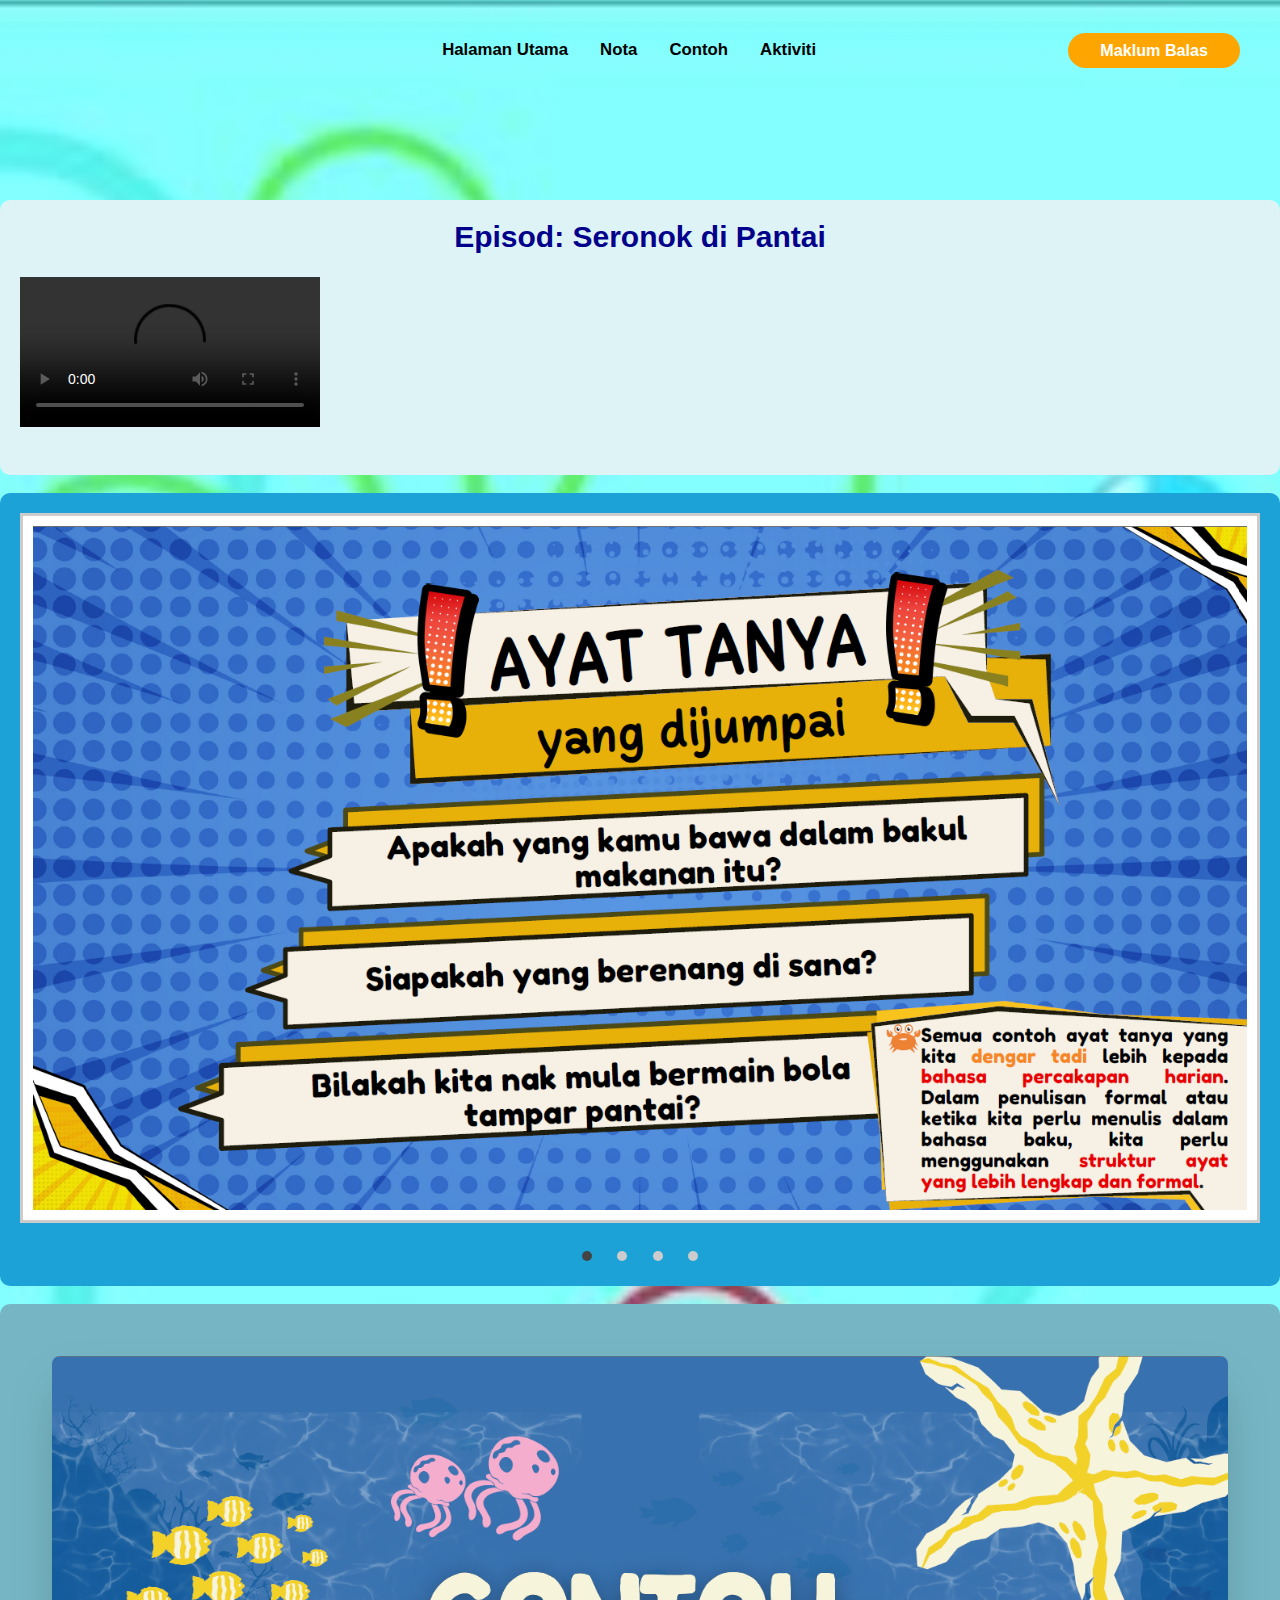
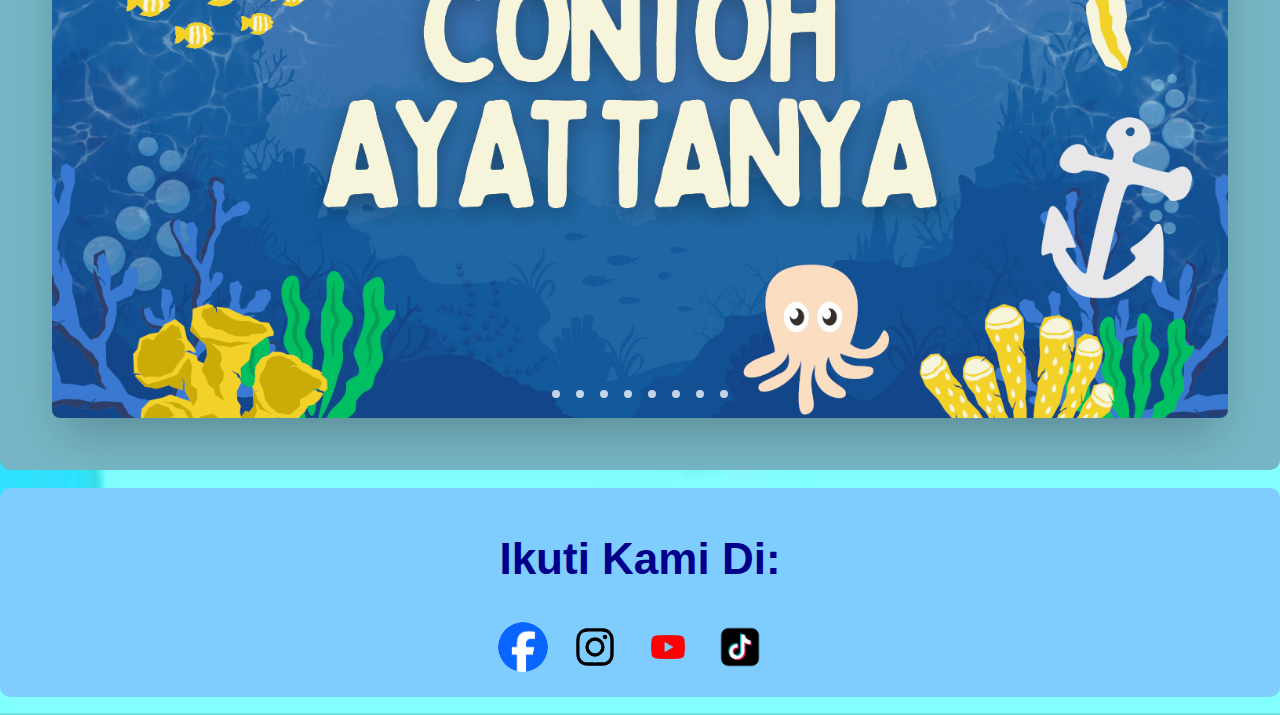
==== about.html @ 25fa5f42 "Add files via upload" ====
<!DOCTYPE html>
<html lang="en">

<head>
    <meta charset="UTF-8">
    <meta http-equiv="X-UA-Compatible" content="IE=edge">
    <meta name="viewport" content="width=device-width,intial-scale=1.0">
    <title>Contoh</title>
    <link rel="stylesheet" href="style.css">
    <link href='https://unpkg.com/boxicons@2.1.4/css/boxicons.min.css' rel='stylesheet'>
    <link rel="stylesheet" href="https://cdnjs.cloudflare.com/ajax/libs/font-awesome/6.6.0/css/all.min.css" 
    integrity="sha512-Kc323vGBEqzTmouAECnVceyQqyqdsSiqLQISBL29aUW4U/M7pSPA/gEUZQqv1cwx4OnYxTxve5UMg5GT6L4JJg=="
    crossorigin="anonymous" referrerpolicy="no-referrer" />
    <link href='https://unpkg.com/boxicons@2.1.4/css/boxicons.min.css' rel='stylesheet'>
    <link rel="icon" href="Shodwe-removebg-preview.png" type="image/png" id="logo">
</head>

<body class="about_page">
  <header class="header">
    <div class="navbar">
      <a href="index.html" class="logo"><img src="Shodwe-removebg-preview.png" alt=""></a>
        <ul class="links">
        <li><a href="index.html" style="--i:1;" class="active">Halaman Utama</a></li>
        <li><a href="review.html" style="--i:2;">Nota</a></li>
        <li><a href="about.html" style="--i:3;">Contoh</a></li>
        <li><a href="activity.html" style="--i:4;">Aktiviti</a></li>
      </ul>
      <a href="feedback.html" style="--i:5;" class="action_btn">Maklum Balas</a>
      <div class="toggle_btn">
        <i class="fa-solid fa-bars"></i>
      </div>
    </div>

    <div class="dropdown_menu">
      <ul>
        <li><a href="index.html" style="--i:1;" class="active">Halaman Utama</a></li>
        <li><a href="review.html" style="--i:2;">Nota</a></li>
        <li><a href="about.html" style="--i:3;">Contoh</a></li>
        <li><a href="activity.html" style="--i:4;">Aktiviti</a></li>
        <li><a href="feedback.html" style="--i:5;" class="action_btn">Maklum Balas</a></li>
      </ul>
    </div>
 </header>   
    <main class="background">
      <div id="container">
        <div class="wrapper1">
          <h2>Episod: Seronok di Pantai</h2>
          <br>
          <div class="video">
            <video controls>
              <source src="video.mp4" type="video/mp4">
            </video>
          </div>
          <br >
        </div>
        <br>
        <div class="wrapper2">
          <div id="slider">
            <input type="radio" name="slider" id="slide1" checked>
            <input type="radio" name="slider" id="slide2">
            <input type="radio" name="slider" id="slide3">
            <input type="radio" name="slider" id="slide4">
            <div id="slides">
               <div id="overflow">
                  <div class="inner">
                     <div class="slide slide_1">
                        <div class="slide-content">
                          <img src="Slaid_contoh1.png" alt="">
                        </div>
                     </div>
                     <div class="slide slide_2">
                        <div class="slide-content">
                          <img src="Slaid_contoh2.png" alt="">
                        </div>
                     </div>
                     <div class="slide slide_3">
                        <div class="slide-content">
                          <img src="Slaid_contoh3.png" alt="">
                        </div>
                     </div>
                     <div class="slide slide_4">
                        <div class="slide-content">
                          <img src="Slaid_contoh4.png" alt="">
                        </div>
                     </div>
                  </div>
               </div>
            </div>
            <div id="controls">
               <label for="slide1"></label>
               <label for="slide2"></label>
               <label for="slide3"></label>
               <label for="slide4"></label>
            </div>
            <div id="bullets">
               <label for="slide1"></label>
               <label for="slide2"></label>
               <label for="slide3"></label>
               <label for="slide4"></label>
            </div>
         </div>
        </div>
        <br>
          <div class="wrapper3">
            <section class="container1">
              <div class="slider-wrapper">
                <div class="slider1">
                  <img id="slide-1" src="Contoh1.png" alt="" />
                  <img id="slide-2" src="Contoh2.png" alt="" />
                  <img id="slide-3" src="Contoh3.png" alt="" />
                  <img id="slide-4" src="Contoh4.png" alt="" />
                  <img id="slide-5" src="Contoh5.png" alt="" />
                  <img id="slide-6" src="Contoh6.png" alt="" />
                  <img id="slide-7" src="Contoh7.png" alt="" />
                  <img id="slide-8" src="Contoh8.png" alt="" />
                </div>
                <div class="slider-nav">
                  <a href="#slide-1"></a>
                  <a href="#slide-2"></a>
                  <a href="#slide-3"></a>
                  <a href="#slide-4"></a>
                  <a href="#slide-5"></a>
                  <a href="#slide-6"></a>
                  <a href="#slide-7"></a>
                  <a href="#slide-8"></a>
                </div>
              </div>
            </section>
          </div>
        <br>
        <div class="wrapper4">
          <h1>Ikuti Kami Di:</h1>
          
          <a href="https://www.facebook.com/profile.php?id=61567874292836&mibextid=ZbWKwL"><img src="facebook.png" alt="facebook"></a>
          <a href="https://www.instagram.com/heytomatomato/profilecard/?igsh=MWg4bmYzZXJvYXN2dw=="><img src="bxl-instagram.svg" alt="instagram"></a>
          <a href="https://youtube.com/@bijaktanya?feature=shared"><img src="youtube-removebg-preview.png" alt="youtube"></a>
          <a href="https://www.tiktok.com/@bijak.tanya?_t=8r7z7wNTLHM&_r=1"><img src="tiktok.png" alt="twitter"></a>
        </div>
      </div>
      <br>
  </main>
  <script>
    const toggleBtn = document.querySelector(".toggle_btn");
    const toggleBtnIcon = document.querySelector(".toggle_btn i");
    const dropDownMenu = document.querySelector(".dropdown_menu");

    toggleBtn.onclick = function () {
      dropDownMenu.classList.toggle("open");
      const isOpen = dropDownMenu.classList.contains("open");

      toggleBtnIcon.className = isOpen
        ? "fa-solid fa-xmark"
        : "fa-solid fa-bars";
    };
  </script>
</body>
</html>
---- style.css ----
*{
    margin: 0;
    padding: 0;
    box-sizing: border-box;
    font-family: 'Montserrat',sans-serif;
}

body{
    background-position: center;
    padding: 0;
    margin: 0;
}

body.home_page{
    background-image: url("background.jpeg");
    background-size: cover;
    background-position: center;
    padding: 0;
    margin: 0;
}

body.feedback_page{
    font-family: 'Outfit';
    background-image: url(bg_background.jpg);
    background-size: cover;
    background-position: center;
    padding: 0;
    margin: 0;
}

body.activity_page{
    background-image: url("Activity_background.png");
    background-size: cover;
    background-position: center;
    padding: 0;
    margin: 0;
}

body.reviewpage{
    background-image: url("review_background.png");
    background-size: cover;
    background-position: center;
    padding: 0;
    margin: 0;
}

.review_page{
    font-family: 'Poppins';
    width: 100%;
    min-height: 100vh;
    display: grid;
    place-items: center;
}

body.about_page {
    background-image: url("about_bg.jpeg");
    background-size: cover;
    background-position: center;
    padding: 0;
    margin: 0;
}

/**dropdown menu**/
li{
    list-style: none;
}

a{
    text-decoration: none;
    color: black;
    font-size: 1.05rem;
    font-weight: bold;
}

a:hover{
    color: #FFC000;
}


/**header css**/

.header{
    position: relative;
    width: 100%;
    padding: 0 2rem ;
    background: transparent;
    display: flex;
    justify-content: space-between;
    align-items: center;
    z-index: 100;
}

.navbar{
    width: 100%;
    height: 100px;
    max-width: 1200px;
    margin: 0 auto;
    display: flex;
    align-items: center;
    justify-content: space-between;
}

.navbar .logo a {
    font-size: 3.5rem;
    font-weight: bold;
    text-align: center;
    width: 100%;
}

.navbar .links{
    display: flex;
    align-items: center;
    gap: 2rem;
    text-align: center;
    justify-content: center;
    width: 100%;
}

.navbar .logo {
    overflow: visible;
    margin: 0;
    display: flex;
    align-items: center;
}

.navbar .toggle_btn{
    color: black;
    font-size: 1.5rem;
    cursor: pointer;
    display: none;
}

.action_btn {
    background-color: #ffa500;
    color: #fff;
    padding: 0.5rem 2rem;
    border: none;
    outline: none;
    border-radius: 20px;
    font-size: 1.01rem;
    font-weight: bold;
    cursor: pointer;
    transition: transform 0.2s ease;
    white-space: nowrap;
}
.action_btn:hover {
    transform: scale(1.05);
    color: #fff;
}
  
.action_btn:active {
    transform: scale(0.95);
}

.dropdown_menu {
    display: none;
    position: absolute;
    right: 2rem;
    top: 60px;
    height: 0;
    width: 300px;
    background: rgba(255, 255, 255, 0.1);
    backdrop-filter: blur(15px);
    border-radius: 10px;
    overflow: hidden;
    transition: height 0.2s cubic-bezier(0.175, 0.885, 0.32, 1.275);
    justify-content: center;
}
  
.dropdown_menu.open {
    height: 240px;
}
  
.dropdown_menu .action-btn {
    width: 100%;
    display: flex;
    justify-content: center;
}
  
section#hero {
    height: calc(100vh - 60px);
    display: flex;
    flex-direction: column;
    align-items: center;
    justify-content: center;
    text-align: center;
    color: #fff;
}
  
#hero h1 {
    font-size: 3rem;
    margin-bottom: 1rem;
}
  
.dropdown_menu li {
    padding: 0.7rem;
    display: flex;
    align-items: center;
    justify-self: center;
}

@media (max-width: 992px) {
    .row .imgWrapper img{
        display: none;
    }
    .navbar .links,
    .navbar .action_btn {
      display: none;
    }
  
    .navbar .toggle_btn {
      display: block;
    }
  
    .dropdown_menu {
      display: block;
    }

    .contact-inputs{
        width: 80vw;
    }
    .contact-right{
        display: none;
    }

    .rhombus,.rhombus2{
        display: none;
    }
    #slider{
        max-width: 100%;
        height: auto;
    }
}
@media (max-width: 768px) {
    .dropdown_menu {
      left: 2rem;
      width: 100%;
    }
    .row{
        width: 90%;
    }

    .row .contentWrapper h2{
        font-size: 30px;
        padding-bottom: 20px;
    }
    
    .row .contentWrapper p{
        line-height: 24px;
    }

    .w-row {
        margin-left: 0;
        margin-right: 0;
    }
    .w-col {
        width: 100%;
        left: auto;
        right: auto;
    }
    .main-heading-wrap{
        text-align: center;
    }
}
@media (max-width: 576px) {
    .dropdown_menu {
      left: 2rem;
      width: 100%;
    }

    .row .imgWrapper img{
        display: none;
    }
    .row .contentWrapper span.textWrapper{
        font-size: 18px;
    }
    .row .contentWrapper h2{
        font-size: 25px;
    }
    
    .row .contentWrapper p{
        font-size: 15px;
        line-height: 22px;
    }
    .row .contentWrapper a{
        font-size: 15px;
        padding: 10px 20px;
    }
    .w-col {
        width: 100%;
    }
}

.logo {
    color: #222;
    opacity: 0;
    animation: slideRight 1s ease forwards;
}

.logo img{
    display: inline-block;
    width: 150px; /* Set the width of the logo */
    height: 150px; /* Set the height of the logo */
    background-size: contain;
    background-repeat: no-repeat;
    background-position: center;
}


.social-media{
    display: flex;
    justify-content: space-between;
    width: 150px;
    height: 40px;
}

.social-media a {
    display: inline-flex;
    justify-content: center;
    align-items: center;
    width: 40px;
    height: 40px;
    background: transparent;
    border: 2px solid transparent;
    text-decoration: none;
    transform: rotate(45deg);
    transition: .5s;
    opacity: 0;
    animation: slideSci .5s ease forwards;
    animation-delay: calc(.2s * var(--i));
}

.social-media a:hover{
    border-color: #FFC000;
}

.social-media a i {
    font-size: 24px;
    color: #FFC000;
    transform: rotate(-45deg);
}

  
.home{
    position: relative;
    width: 100%;
    height: 100vh;
    display: flex;
    justify-content: space-between;
    align-items: center;
    padding: 50px 8% 0;
    overflow: hidden;
}

.home-content{
    max-width: 630px;
}

.home-content h1{
    font-size: 40px;
    line-height: 1.2;
    opacity: 0;
    animation: slideBottom 1s ease forwards;
    animation-delay: 1s;
    font-weight: bold;
    color: #1743e3;
}

.home-content h3{
    font-size: 50px;
    color: #7fcdff;
    opacity: 0;
    animation: slideRight 1s ease forwards;
    animation-delay: 1.3s;
    font-family: "Marker Felt", sans-serif;
    font-weight: bold;
}

.home-content p{
    font-size: 20px;
    margin: 15px 0 30px;
    opacity: 0;
    animation: slideLeft 1s ease forwards;
    animation-delay: 1.5s;
    color: #eaeaea;
}

.btn1 {
    display: inline-block;
    padding: 10px 28px;
    background: #1743e3;
    border: 2px solid #1743e3;
    border-radius: 6px;
    box-shadow: 0 0 10px rgba(0, 0, 0,.1);
    font-size: 16px;
    color: #eaeaea;
    letter-spacing: 1px;
    text-decoration: none;
    font-weight: 600;
    transition: .5s;
} 

.btn1:hover{
    background: transparent;
    color: #1743e3;
}

.home-img{
    position: relative;
    right: -7%;
    width: 450px;
    height: 450px;
    transform: rotate(45deg);
}

.home-img .rhombus{
    position: absolute;
    width: 100%;
    height: 100%;
    background: #eaeaea;
    border: 25px  solid #FFFDD0;
    box-shadow: -15px 15px 15px rgba(0, 0, 0,.2);
}

.home-img .rhombus img{
    position: absolute;
    right: -60px;
    max-width: 500px;   
    transform: rotate(-45deg);
}

.home .rhombus2{
    position: absolute;
    top: -25%;
    right: -25%;
    width: 800px;
    height: 800px;
    background: #1743e3;
    transform: rotate(45deg);
    z-index: -1;
}

/*KEYFRAMES ANIMATION*/
@keyframes slideRight{
    0%{
        transform: translateX(-100px);
        opacity: 0;
    }
    100%{
        transform: translateX(0);
        opacity: 1;
    }
}

@keyframes slideLeft{
    0%{
        transform: translateX(100px);
        opacity: 0;
    }
    100%{
        transform: translateX(0);
        opacity: 1;
    }
}

@keyframes slideTop {
    0%{
        transform: translateY(100px);
        opacity: 0;
    }
    100%{
        transform: translateY(0);
        opacity: 1;
    }
}

@keyframes slideSci {
    0%{
        transform: translateX(100px) rotate(45deg);
        opacity: 0;
    }
    100%{
        transform: translateX(0) rotate(45deg);
        opacity: 1;
    }
}

@keyframes slideBottom {
    0%{
        transform: translateY(-100px);
        opacity: 0;
    }
    100%{
        transform: translateY(0);
        opacity: 1;
    }
}

/**activity_page**/

.card-container{
    display: flex;
    justify-content: center;
    flex-wrap: wrap;
    margin-top: 100px;
}

.card{
    width: 325px;
    background-color: #f0f0f0;
    border-radius: 8px;
    overflow: hidden;
    box-shadow: 0px 2px 4px rgba(0,0,0,0.2);
    margin: 20px;
}

.card img{
    width: 100%;
    height: 300px;
}

.card-content{
    padding: 16px;
    font-weight: bold;
}

.card-content h3{
    font-size: 28px;
    margin-bottom: 8px;
}

.card-content p{
    color: #666;
    font-size: 15px;
    line-height: 1.3;
}

.card-content .btn2{
    display: inline-block;
    padding: 8px 16px;
    background-color: #333;
    text-decoration: none;
    border-radius: 4px;
    margin-top: 16px;
    color: #f0f0f0;
}

main {
    padding-top: 100px; /* Adjust this value if needed */
}

/**feedback form**/
.contact_container{
    height: 100vh;
    display: flex;
    align-items: center;
    justify-content: space-evenly;  
}

.contact-left{
    display: flex;
    flex-direction: column;
    align-items: start;
    gap: 20px;
}

.contact-left-title h2{
    font-weight: 600;
    color: #a363aa;
    font-size: 40px;
    margin-bottom: 5px;
}

.contact-left-title hr{
    border: none;
    width: 120px;
    height: 5px;
    background-color: #a363aa;
    border-radius: 10px;
    margin-bottom: 20px;
}

.contact-inputs{
    width: 400px;
    height: 50px;
    border: none;
    outline: none;
    padding-left: 25px;
    font-weight: 500;
    color: #666;
    border-radius: 50px;
}

.contact-left textarea{
    height: 140px;
    padding-top: 15px;
    border-radius: 20px;
}

.contact-inputs:focus{
    border:2px solid #ff994f;
}

.contact-inputs::placeholder{
    color: #a9a9a9;
}

.contact-left button{
    display: flex;
    align-items: center;
    padding: 15px 30px;
    font-size: 16px;
    color: #fff;
    gap: 10px;
    border: none;
    border-radius: 50px;
    background: linear-gradient(270deg,#ff994f,#fa6d86);
    cursor: pointer;
}

.contact-left button img{
    height: 15px;
}

.contact-right img{
    width: 800px;
}


/**review_page**/
.row{
    width: 80%;
    max-width: 1170px;
    display: grid;
    grid-template-columns: repeat(2, 1fr);
    grid-gap: 50px;
    overflow-x: hidden;
    padding: 8rem 0;
}

.row .imgWrapper{
    overflow: hidden;
}

.row .imgWrapper img{
    width: 100%;
    height: 100%;
    object-fit: cover;
    transition: 0.3s;
    border-radius: 8px;
}

.row .imgWrapper:hover img{
    transform: scale(1.25);
}
.textWrapper{
    font-weight: bold;
    font-style: italic;
}

.row .contentWrapper{
    width: 100%;
    display: flex;
    justify-content: center;
    align-items: center;
    padding-left: 30px;
}

.row .contentWrapper span.textWrapper{
    display: block;
    font-size: 35px;
    text-transform: capitalize;
    display: flex;
    justify-content: flex-start;
    align-items: center;
    gap: 15px;
    margin-bottom: 20px;
}

.row .contentWrapper span.textWrapper span{
    display: inline-block;
    background: #383f47;
    width: 70px;
    height: 5px;
}

.row .contentWrapper h2{
    font-size: 40px;
    font-weight: 700;
    color: #ffa500;
    padding-bottom: 20px;
}

.row .contentWrapper p{
    font-size: 25px;
    line-height: 25px;
    padding-bottom: 25px;
    color: #F9E9CD;
    font-weight: bold;
}

.row .contentWrapper a{
    display: inline-block;
    text-decoration: none;
    text-transform: uppercase;
    background: #ffa500;
    color: #fff;
    padding: 15px 40px;
    letter-spacing: 1px;
    user-select: none;
    border-radius: 8px;
}

.main-heading-wrap{
    margin-bottom: 60px;
}

.heading-2 {
    color: #eaeaea;
    text-align: center;
    text-transform: uppercase;
    margin-top: 60px;
    font-family: Alice, sans-serif;
    font-size: 60px;
}

h1 {
    margin-top: 20px;
    margin-bottom: 15px;
    font-size: 44px;
    font-weight: 400;
    line-height: 62px;
}

.div-block1 {
    width: 170px;
    height: 38px;
    border: 2px solid var(--black);
    background-color: #c5e2ff;
    flex-direction: column;
    justify-content: center;
    align-items: center;
    display: flex;
}

.text-block1 {
    text-align: center;
}

.w-col {
    float: left;
    width: 100%;
    min-height: 1px;
    padding-left: 10px;
    padding-right: 10px;
    position: relative;
    font-weight: bold;
}

.w-col .w-col {
    padding-left: 0;
    padding-right: 0;
}

.w-col-3 {
    width: 25%;
}

.w-col-4 {
    width: 33.3%;
}

.column-5, .column-6, .column-7, .column-8, .column-9, .column-10, .column-11 {
    height: 100px;
    flex-direction: column;
    justify-content: center;
    align-items: center;
    display: flex;
}

:root{
    --black:black;
}

.w-row:before, .w-row:after {
    content: " ";
    grid-area: 1 / 1 / 2 / 2;
    display: table;
}

.w-row:after {
    clear: both;
}

/**about_page**/

.wrapper1 {
    background-color: #def3f6;
    color: #6b4423;
    min-height: auto;
    max-width: 1280px;
    margin: auto auto;
    border-radius: 0.5em;
    font-size: 20px;
    padding: 1em 1em 1em;
    text-align: left;
}
  
.wrapper1 h2,
.wrapper4 h1 {
    color: #00008B;
    text-align: center;
    font-weight: bold;
}
  
.wrapper1 video {
    max-width: 100%;
    height: auto;
}

.text-block1,
.content1 p{
    font-family: serif;
}

.main-heading-wrap h1{
    font-family: fantasy;
}
  
.wrapper2 {
    background-color: #1da2d8;
    color: #6b4423;
    min-height: auto;
    max-width: 1280px;
    margin: auto auto;
    border-radius: 0.5em;
    font-size: 20px;
    padding: 1em 1em 1em;
    text-align: center;
}
  
.wrapper3 {
    background-color: #76b6c4;
    color: #6b4423;
    min-height: auto;
    max-width: 1280px;
    margin: auto auto;
    border-radius: 0.5em;
    font-size: 20px;
    padding: 1em 1em 1em;
    text-align: center;
}

.wrapper4 img {
    background-color: transparent;
    width: 50px;
    height: 50px;
    margin: 1em 1em 0 0;
    border-radius: 5em;
}

.wrapper4{
    background-color: #7fcdff;
    color: #6b4423;
    min-height: auto;
    max-width: 1280px;
    margin: auto auto;
    border-radius: 0.5em;
    font-size: 20px;
    padding: 1em 1em 1em;
    text-align: center;
}

#slider {
    margin: 0 auto;
    width: 1600px;
    max-width: 100%;
    text-align: center;
}

#slides .slide-content img {
    width: 100%; /* Make the image fill the width of the container */
    height: auto; /* Maintain the image's aspect ratio */
}

#slider input[type=radio] {
    display: none;
}
#slider label {
    cursor:pointer;
    text-decoration: none;
}
#slides {
    padding: 10px;
    border: 3px solid #ccc;
    background: #fff;
    position: relative;
    z-index: 1;
}
#overflow {
    width: 100%;
    overflow: hidden;
}
#slide1:checked ~ #slides .inner {
    margin-left: 0;
}
#slide2:checked ~ #slides .inner {
    margin-left: -100%;
}
#slide3:checked ~ #slides .inner {
    margin-left: -200%;
}
#slide4:checked ~ #slides .inner {
    margin-left: -300%;
}
#slides .inner {
    transition: margin-left 800ms cubic-bezier(0.770, 0.000, 0.175, 1.000);
    width: 400%;
    line-height: 0;
    height: 100%;
}
#slides .slide {
    width: 25%;
    float:left;
    display: flex;
    height: auto;
    color: #fff;
}

#controls {
    margin: -180px 0 0 0;
    width: 100%;
    height: 50px;
    z-index: 3;
    position: relative;
}

#controls label {
    transition: opacity 0.2s ease-out;
    display: none;
    width: 50px;
    height: 50px;
    opacity: .4;
}

#controls label:hover {
    opacity: 1;
}

#slide1:checked ~ #controls label:nth-child(2),
#slide2:checked ~ #controls label:nth-child(3),
#slide3:checked ~ #controls label:nth-child(4),
#slide4:checked ~ #controls label:nth-child(1){
    background: url(next_arrow.png) no-repeat;
    float:right;
    margin: 0 -50px 0 0;
    display: block;
}

#slide1:checked ~ #controls label:nth-last-child(1),
#slide2:checked ~ #controls label:nth-last-child(4),
#slide3:checked ~ #controls label:nth-last-child(3),
#slide4:checked ~ #controls label:nth-last-child(2){
    background: url(back_arrow.png) no-repeat;
    float:left;
    margin: 0 0 0 -50px;
    display: block;
}

#bullets {
    margin: 150px 0 0;
    text-align: center;
}

#bullets label {
    display: inline-block;
    width: 10px;
    height: 10px;
    border-radius:100%;
    background: #ccc;
    margin: 0 10px;
}
#slide1:checked ~ #bullets label:nth-child(1),
#slide2:checked ~ #bullets label:nth-child(2),
#slide3:checked ~ #bullets label:nth-child(3),
#slide4:checked ~ #bullets label:nth-child(4){
    background: #444;
}
@media screen and (max-width: 900px) {
    #slide1:checked ~ #controls label:nth-child(2),
    #slide2:checked ~ #controls label:nth-child(3),
    #slide3:checked ~ #controls label:nth-child(4),
    #slide4:checked ~ #controls label:nth-child(1),
    #slide1:checked ~ #controls label:nth-last-child(2),
    #slide2:checked ~ #controls label:nth-last-child(3),
    #slide3:checked ~ #controls label:nth-last-child(4),
    #slide4:checked ~ #controls label:nth-last-child(1){
       margin: 0;
    }
    #slides {
       max-width: calc(100% - 140px);
       margin: 0 auto;
    }
}

.container1 {
	padding: 2rem;
}

.slider-wrapper {
	position: relative;
	max-width: 100%;
    height: auto;
	margin: 0 auto;
}

.slider1 {
	display: flex;
	aspect-ratio: 16 / 9;
	overflow-x: auto;
	scroll-snap-type: x mandatory;
	scroll-behavior: smooth;
	box-shadow: 0 1.5rem 3rem -0.75rem hsla(0, 0%, 0%, 0.25);
	border-radius: 0.5rem;
	-ms-overflow-style: none; /* Hide scrollbar IE and Edge */
	scrollbar-width: none; /* Hide scrollbar Firefox */
}

/* Hide scrollbar for Chrome, Safari and Opera */
.slider1::-webkit-scrollbar {
	display: none;
}

.slider1 img {
	flex: 1 0 100%;
	scroll-snap-align: start;
	object-fit: cover;
}

.slider-nav {
	display: flex;
	column-gap: 1rem;
	position: absolute;
	bottom: 1.25rem;
	left: 50%;
	transform: translateX(-50%);
	z-index: 1;
}

.slider-nav a {
	width: 0.5rem;
	height: 0.5rem;
	border-radius: 50%;
	background-color: #fff;
	opacity: 0.75;
	transition: opacity ease 250ms;
}

.slider-nav a:hover {
	opacity: 1;
}
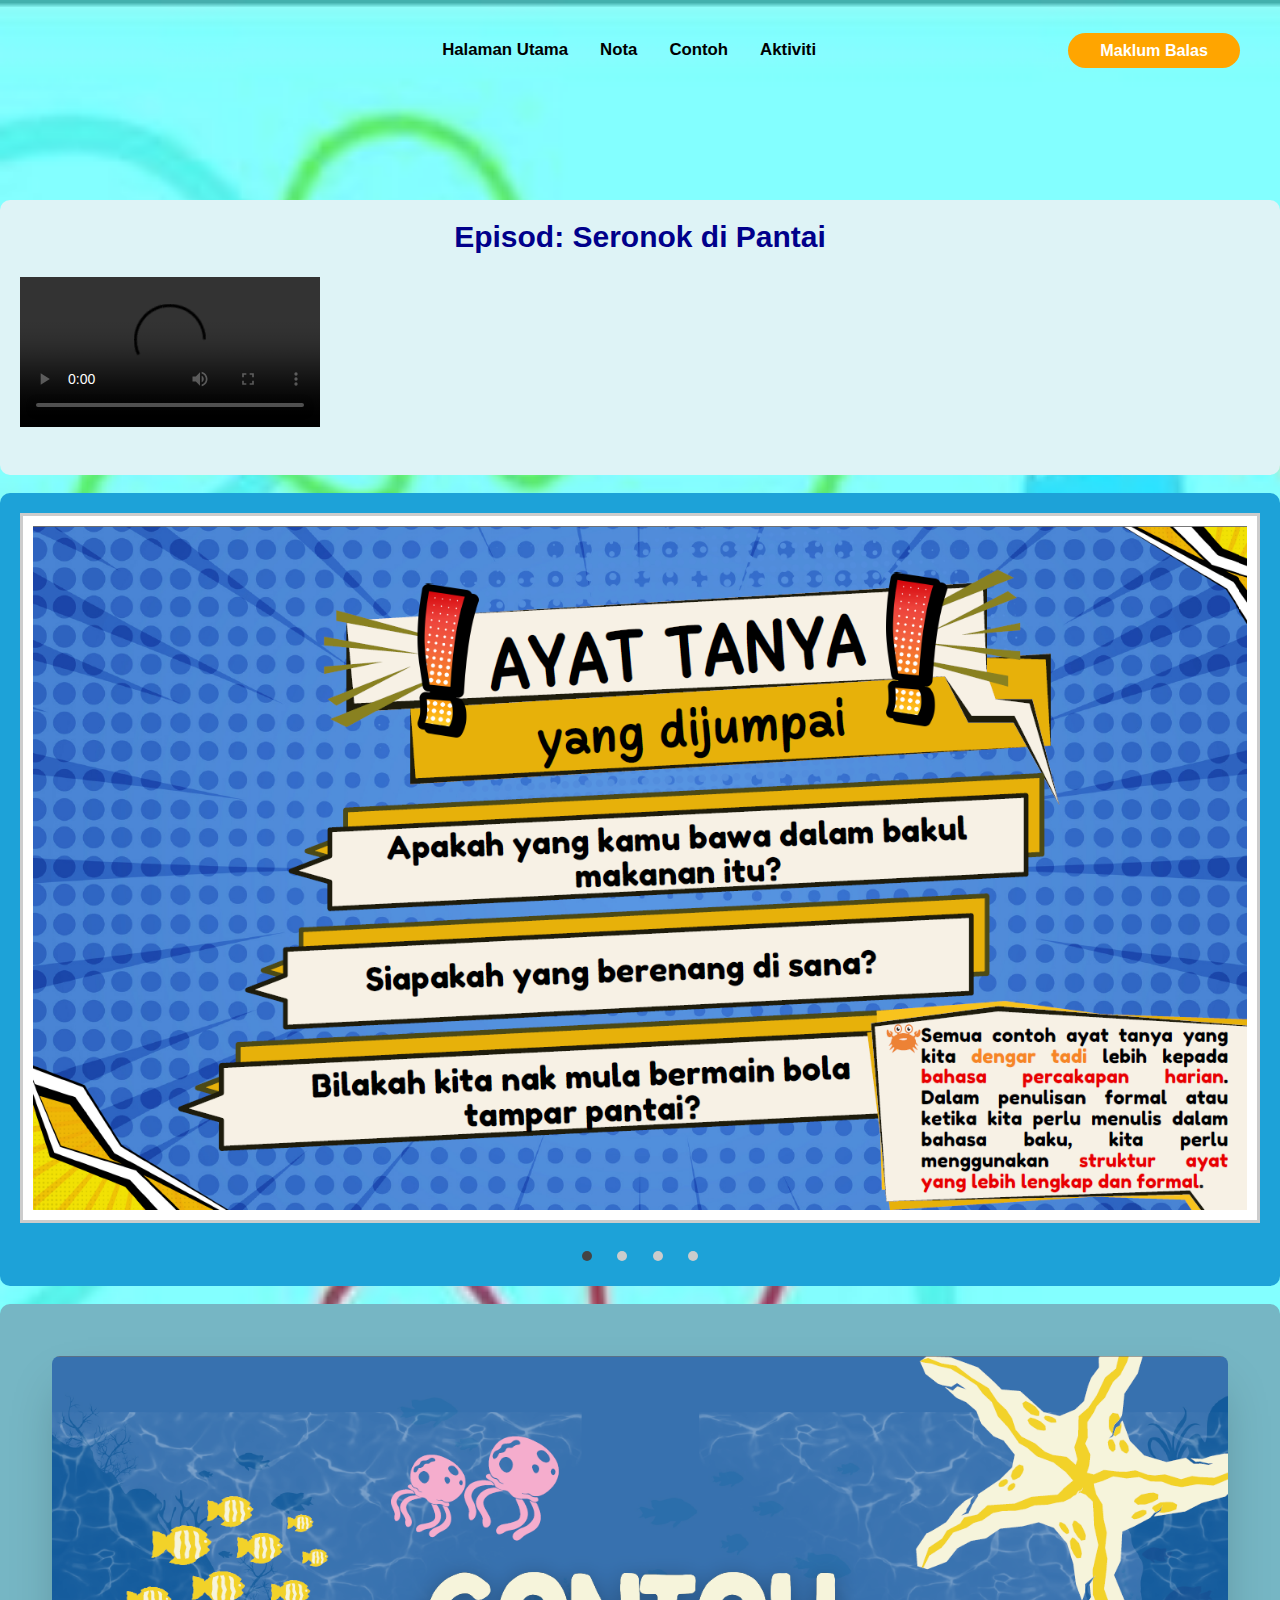
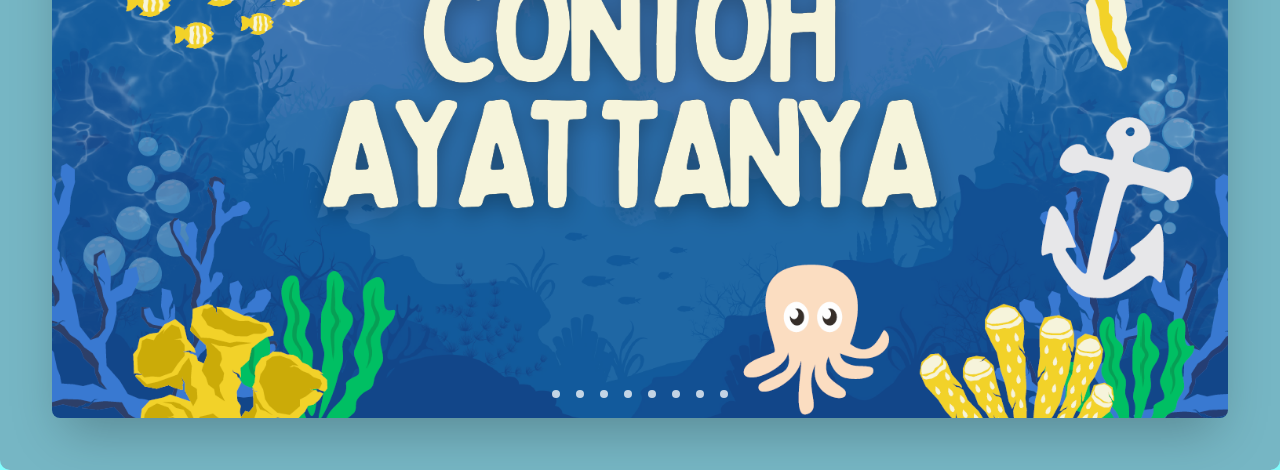
==== commit ec8e07aa: "Add files via upload" ====
--- a/about.html
+++ b/about.html
@@ -126,19 +126,8 @@
                 </div>
               </div>
             </section>
-          </div>
-        <br>
-        <div class="wrapper4">
-          <h1>Ikuti Kami Di:</h1>
-          
-          <a href="https://www.facebook.com/profile.php?id=61567874292836&mibextid=ZbWKwL"><img src="facebook.png" alt="facebook"></a>
-          <a href="https://www.instagram.com/heytomatomato/profilecard/?igsh=MWg4bmYzZXJvYXN2dw=="><img src="bxl-instagram.svg" alt="instagram"></a>
-          <a href="https://youtube.com/@bijaktanya?feature=shared"><img src="youtube-removebg-preview.png" alt="youtube"></a>
-          <a href="https://www.tiktok.com/@bijak.tanya?_t=8r7z7wNTLHM&_r=1"><img src="tiktok.png" alt="twitter"></a>
-        </div>
-      </div>
-      <br>
-  </main>
+          </div> 
+      </main>
   <script>
     const toggleBtn = document.querySelector(".toggle_btn");
     const toggleBtnIcon = document.querySelector(".toggle_btn i");
--- a/style.css
+++ b/style.css
@@ -143,6 +143,8 @@
     transition: transform 0.2s ease;
     white-space: nowrap;
 }
+
+
 .action_btn:hover {
     transform: scale(1.05);
     color: #fff;
@@ -858,12 +860,25 @@
     margin: 1em 1em 0 0;
     border-radius: 5em;
 }
+.action_btn1 {
+    background-color: #1da2d8;
+    color: #fff;
+    padding: 0.5rem 2rem;
+    border: none;
+    outline: none;
+    border-radius: 20px;
+    font-size: 1.8rem;
+    font-weight: bold;
+    cursor: pointer;
+    transition: transform 0.2s ease;
+    white-space: nowrap;
+}
 
 .wrapper4{
-    background-color: #7fcdff;
+    background-color: transparent;
     color: #6b4423;
     min-height: auto;
-    max-width: 1280px;
+    max-width: 500px;
     margin: auto auto;
     border-radius: 0.5em;
     font-size: 20px;
